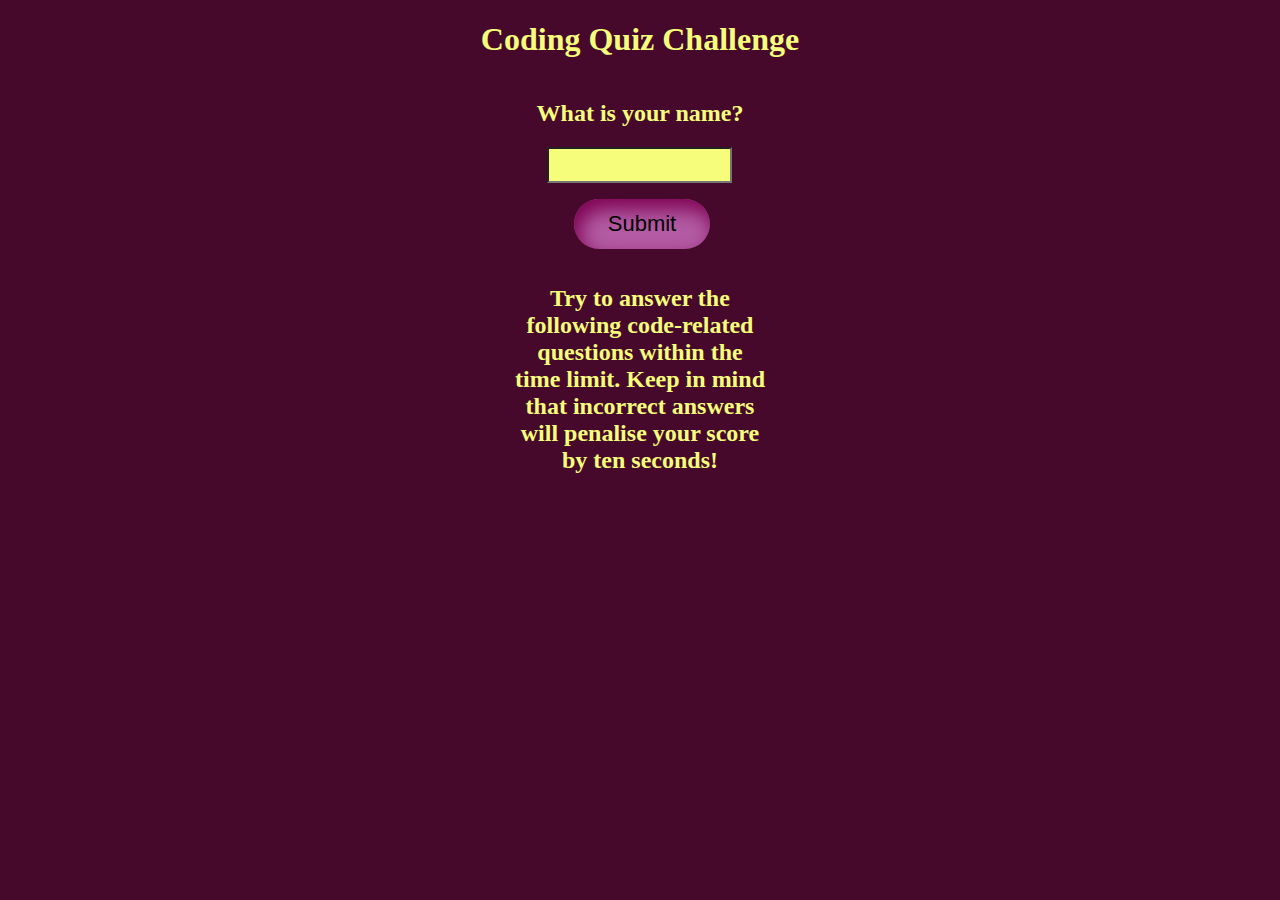
==== index.html @ b26085eb "added query selectors, variables, started timer" ====
<!DOCTYPE html>
<html lang="en">
	<head>
		<meta charset="UTF-8" />
		<meta name="viewport" content="width=device-width, initial-scale=1.0" />
		<meta http-equiv="X-UA-Compatible" content="ie=edge" />
		<title>Coding Quiz Challenge</title>
		<link rel="stylesheet" href="assets/style.css" />
	</head>
	<body>
		<!--This is the body/main container content-->
		<section class="wrapper">
			<header>
				<!--This is the container description/title-->
				<h1>Coding Quiz Challenge</h1>
			</header>
			<div class="card">
				<!--This is the card div-->
				<article>
					<h2 id="headerText">What is your name?</h2>
				</article>

				<div class="card-footer" class id="greetingInput">
					<input id="userName" />
					<button onclick="greeting()" class="btn">Submit</button>
					<div class="cardHeader">
						<!--This is the body font-->
						<h2>Try to answer the following code-related questions within the time limit. Keep in mind that incorrect answers will penalise your score by ten seconds!</h2>
					</div>
				</div>
				<button id="start">Start</button>
			</div>
		</section>

		<div id="questionOne">
			<h1>Question One</h1>
			<h2 id="Question">Commonly used data types do not include...</h2>
			<div class="questionSelections">
				<button id="strA" class="btn">Strings</button>
				<button id="booA" class="btn">Booleans</button>
				<button id="alrA" class="btn">Alerts</button>
				<button id="numA" class="btn">Numbers</button>
			</div>
		</div>
		<div class="timer-count"><h1 class="timeProperties">60</h1></div>
		<script src="assets/script.js"></script>
	</body>
</html>
---- assets/style.css ----
* {
	--Mauve: #46092c;
	--Citrus: #f5fd7b;
	--LightMauve: #b35ba4;
	background-color: var(--Mauve);
}

body {
	font-family: Georgia, "Times New Roman", Times, serif;
}

h1 {
	text-align: center;
	color: var(--Citrus);
}

h2 {
	text-align: center;
	color: var(--Citrus);
}

.card {
	display: flex;
	justify-content: center;
	flex-flow: column;
	align-items: center;
}

.card #start {
	max-width: 120px;
}

.cardHeader {
	display: flex;
	justify-content: center;
}
.card-footer {
	display: flex;
	flex-flow: column;
	max-width: 20%;
	align-items: center;
	margin: auto;
}
#userName {
	background-color: var(--Citrus);
	height: 30px;
}

.btn {
	border: none;
	background-color: var(--LightMauve);
	border-radius: 25px;
	color: black;
	display: flex;
	font-size: 22px;
	line-height: 22px;
	margin: 16px 16px 16px 20px;
	padding: 14px 34px;
	text-align: center;
	cursor: pointer;
	box-shadow: 5px 10px 20px rgb(125, 1, 81) inset;
}

#start {
	border: none;
	background-color: var(--LightMauve);
	border-radius: 25px;
	color: black;
	font-size: 22px;
	line-height: 22px;
	margin: 16px 16px 16px 20px;
	padding: 14px 34px;
	text-align: center;
	cursor: pointer;
	box-shadow: 5px 10px 20px rgb(125, 1, 81) inset;
}

.questionSelections {
	display: flex;
	justify-content: center;
}

.timeProperties {
	background-color: var(--Citrus);
	color: var(--Mauve);
	max-width: 10%;
	padding: 10px;
}

.timer-count {
	display: flex;
	justify-content: center;
}
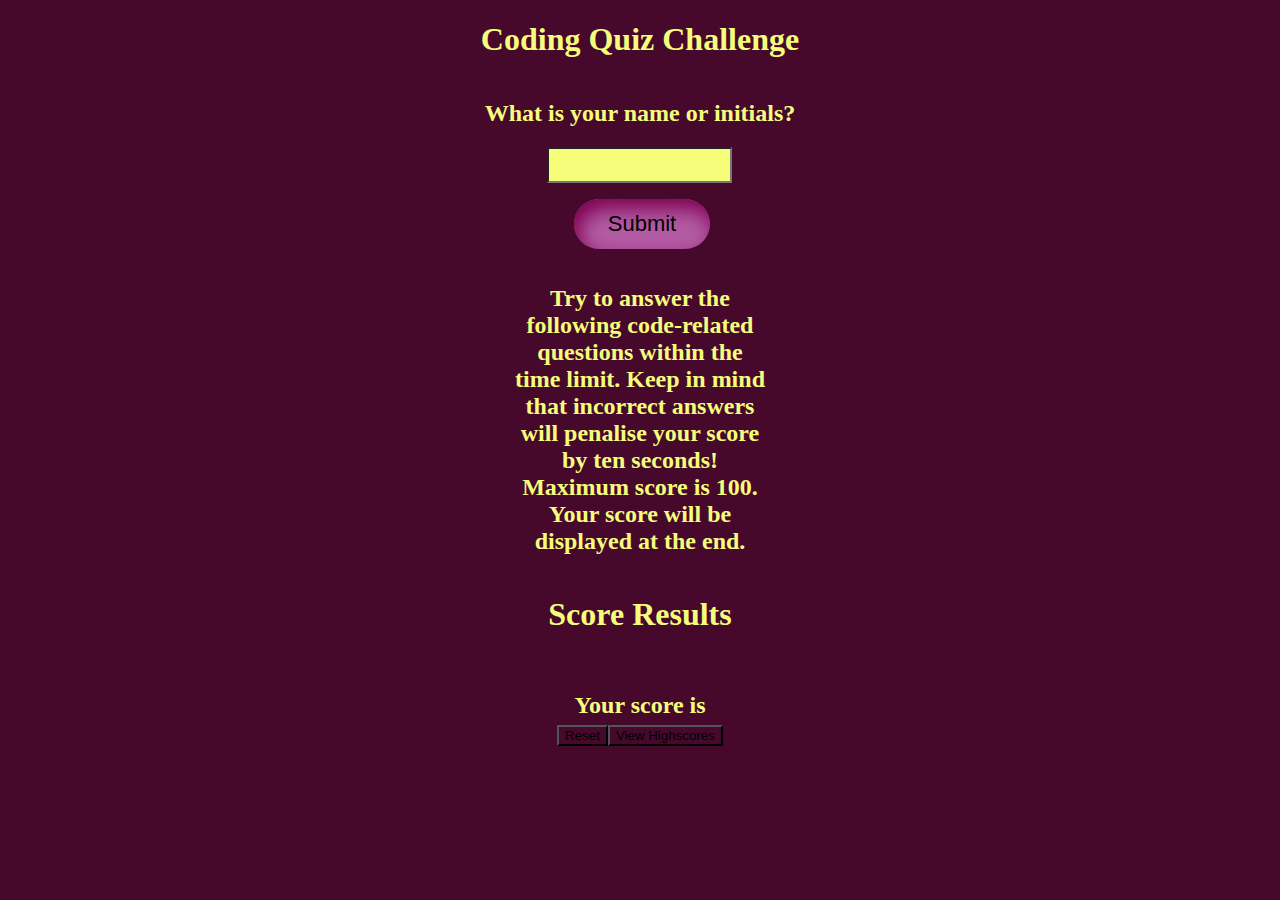
==== commit b1cb0b00: "added reset and highscores buttons" ====
--- a/index.html
+++ b/index.html
@@ -17,7 +17,7 @@
 			<div class="card">
 				<!--This is the card div-->
 				<article>
-					<h2 id="headerText">What is your name?</h2>
+					<h2 id="headerText">What is your name or initials?</h2>
 				</article>
 
 				<div class="card-footer" class id="greetingInput">
@@ -25,7 +25,7 @@
 					<button onclick="greeting()" class="btn">Submit</button>
 					<div class="cardHeader">
 						<!--This is the body font-->
-						<h2>Try to answer the following code-related questions within the time limit. Keep in mind that incorrect answers will penalise your score by ten seconds!</h2>
+						<h2>Try to answer the following code-related questions within the time limit. Keep in mind that incorrect answers will penalise your score by ten seconds! Maximum score is 100. Your score will be displayed at the end.</h2>
 					</div>
 				</div>
 				<button id="start">Start</button>
@@ -36,11 +36,61 @@
 			<h1>Question One</h1>
 			<h2 id="Question">Commonly used data types do not include...</h2>
 			<div class="questionSelections">
-				<button id="strA" class="btn">Strings</button>
-				<button id="booA" class="btn">Booleans</button>
-				<button id="alrA" class="btn">Alerts</button>
-				<button id="numA" class="btn">Numbers</button>
+				<button id="strA" class="btn" onclick="sFunction()">Strings</button>
+				<button id="booA" class="btn" onclick="bFunction()">Booleans</button>
+				<button id="alrA" class="btn" onclick="aFunction()">Alerts</button>
+				<button id="numA" class="btn" onclick="nFunction()">Numbers</button>
 			</div>
+		</div>
+		<div id="questionTwo">
+			<h1>Question Two</h1>
+			<h2 id="Question">The condition in an if/else statement is enclosed within</h2>
+			<div class="questionSelections">
+				<button id="quA" class="btn" onclick="qFunction()">Quotes</button>
+				<button id="curA" class="btn" onclick="cbFunction()">Curly Brackets</button>
+				<button id="parA" class="btn" onclick="prFunction()">Parentheses</button>
+				<button id="squA" class="btn" onclick="sqFunction()">Square Brackets</button>
+			</div>
+		</div>
+		<div id="questionThree">
+			<h1>Question Three</h1>
+			<h2 id="Question">A very useful tool used during development and debugging for printing content to the debugger is..."</h2>
+			<div class="questionSelections">
+				<button id="javA" class="btn" onclick="jFunction()">JavaScript</button>
+				<button id="terA" class="btn" onclick="tFunction()">Terminal/Bash</button>
+				<button id="forA" class="btn" onclick="flFunction()">For Loops</button>
+				<button id="conA" class="btn" onclick="clFunction()">Console.Log</button>
+			</div>
+		</div>
+		<div id="questionFour">
+			<h1>Question Four</h1>
+			<h2 id="Question">Arrays in JavaScript can be used to store...</h2>
+			<div class="questionSelections">
+				<button id="numsA" class="btn" onclick="nsFunction()">Numbers and Strings</button>
+				<button id="othA" class="btn" onclick="oaFunction()">Other Arrays</button>
+				<button id="bolA" class="btn" onclick="blFunction()">Booleans</button>
+				<button id="allA" class="btn" onclick="allFunction()">All of the Above</button>
+			</div>
+		</div>
+		<div id="questionFive">
+			<h1>Question Five</h1>
+			<h2 id="Question">String values must be enclosed within_when being assigned to variables.</h2>
+			<div class="questionSelections">
+				<button id="comA" class="btn" onclick="coFunction()">Commas</button>
+				<button id="cubA" class="btn" onclick="cuFunction()">Curly Brackets</button>
+				<button id="qutA" class="btn" onclick="quFunction()">Quotes</button>
+				<button id="paraA" class="btn" onclick="paFunction()">Parentheses</button>
+			</div>
+		</div>
+		<div id="results">
+			<h1>Score Results</h1>
+			<br />
+			<h2 class="scoreN">Your score is <span id="finalScore"></span><br /><button id="reset">Reset</button><button id="highscores">View Highscores</button></h2>
+		</div>
+		<div id="timeOut">
+			<h1>Score Results</h1>
+			<br />
+			<h2 class="scoreN">Your score is <span id="timeOutFinalScore"></span><br /><button id="reset">Reset</button><button id="highscores">View Highscores</button></h2>
 		</div>
 		<div class="timer-count"><h1 class="timeProperties">60</h1></div>
 		<script src="assets/script.js"></script>
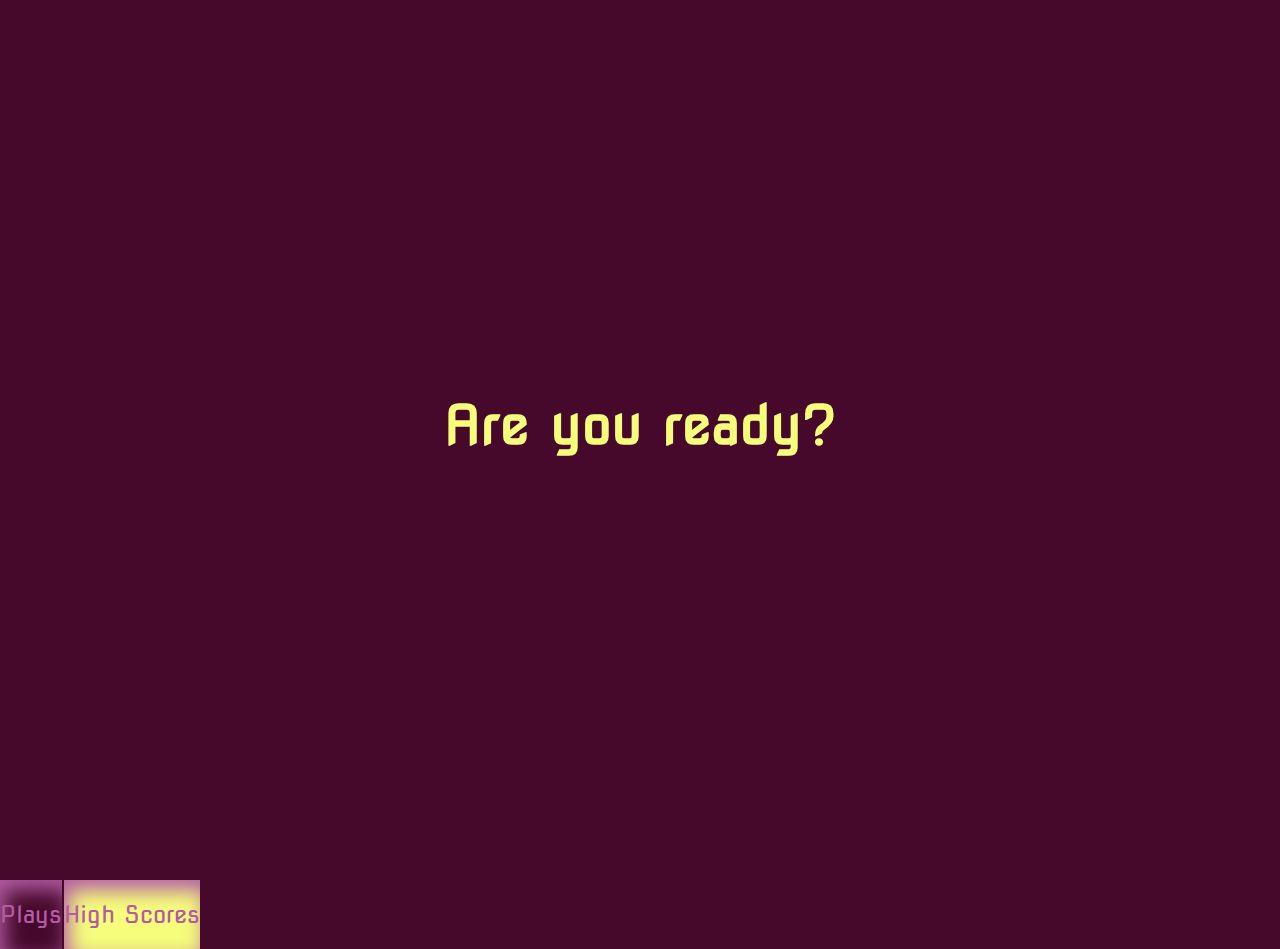
==== commit cb75d148: "changed HTML and CSS" ====
--- a/index.html
+++ b/index.html
@@ -9,90 +9,11 @@
 	</head>
 	<body>
 		<!--This is the body/main container content-->
-		<section class="wrapper">
-			<header>
-				<!--This is the container description/title-->
-				<h1>Coding Quiz Challenge</h1>
-			</header>
-			<div class="card">
-				<!--This is the card div-->
-				<article>
-					<h2 id="headerText">What is your name or initials?</h2>
-				</article>
-
-				<div class="card-footer" class id="greetingInput">
-					<input id="userName" />
-					<button onclick="greeting()" class="btn">Submit</button>
-					<div class="cardHeader">
-						<!--This is the body font-->
-						<h2>Try to answer the following code-related questions within the time limit. Keep in mind that incorrect answers will penalise your score by ten seconds! Maximum score is 100. Your score will be displayed at the end.</h2>
-					</div>
-				</div>
-				<button id="start">Start</button>
-			</div>
-		</section>
-
-		<div id="questionOne">
-			<h1>Question One</h1>
-			<h2 id="Question">Commonly used data types do not include...</h2>
-			<div class="questionSelections">
-				<button id="strA" class="btn" onclick="sFunction()">Strings</button>
-				<button id="booA" class="btn" onclick="bFunction()">Booleans</button>
-				<button id="alrA" class="btn" onclick="aFunction()">Alerts</button>
-				<button id="numA" class="btn" onclick="nFunction()">Numbers</button>
-			</div>
+		<div class="container">
+			<div id="home" class="flex-column flex-center"></div>
+			<h1>Are you ready?</h1>
 		</div>
-		<div id="questionTwo">
-			<h1>Question Two</h1>
-			<h2 id="Question">The condition in an if/else statement is enclosed within</h2>
-			<div class="questionSelections">
-				<button id="quA" class="btn" onclick="qFunction()">Quotes</button>
-				<button id="curA" class="btn" onclick="cbFunction()">Curly Brackets</button>
-				<button id="parA" class="btn" onclick="prFunction()">Parentheses</button>
-				<button id="squA" class="btn" onclick="sqFunction()">Square Brackets</button>
-			</div>
-		</div>
-		<div id="questionThree">
-			<h1>Question Three</h1>
-			<h2 id="Question">A very useful tool used during development and debugging for printing content to the debugger is..."</h2>
-			<div class="questionSelections">
-				<button id="javA" class="btn" onclick="jFunction()">JavaScript</button>
-				<button id="terA" class="btn" onclick="tFunction()">Terminal/Bash</button>
-				<button id="forA" class="btn" onclick="flFunction()">For Loops</button>
-				<button id="conA" class="btn" onclick="clFunction()">Console.Log</button>
-			</div>
-		</div>
-		<div id="questionFour">
-			<h1>Question Four</h1>
-			<h2 id="Question">Arrays in JavaScript can be used to store...</h2>
-			<div class="questionSelections">
-				<button id="numsA" class="btn" onclick="nsFunction()">Numbers and Strings</button>
-				<button id="othA" class="btn" onclick="oaFunction()">Other Arrays</button>
-				<button id="bolA" class="btn" onclick="blFunction()">Booleans</button>
-				<button id="allA" class="btn" onclick="allFunction()">All of the Above</button>
-			</div>
-		</div>
-		<div id="questionFive">
-			<h1>Question Five</h1>
-			<h2 id="Question">String values must be enclosed within_when being assigned to variables.</h2>
-			<div class="questionSelections">
-				<button id="comA" class="btn" onclick="coFunction()">Commas</button>
-				<button id="cubA" class="btn" onclick="cuFunction()">Curly Brackets</button>
-				<button id="qutA" class="btn" onclick="quFunction()">Quotes</button>
-				<button id="paraA" class="btn" onclick="paFunction()">Parentheses</button>
-			</div>
-		</div>
-		<div id="results">
-			<h1>Score Results</h1>
-			<br />
-			<h2 class="scoreN">Your score is <span id="finalScore"></span><br /><button id="reset">Reset</button><button id="highscores">View Highscores</button></h2>
-		</div>
-		<div id="timeOut">
-			<h1>Score Results</h1>
-			<br />
-			<h2 class="scoreN">Your score is <span id="timeOutFinalScore"></span><br /><button id="reset">Reset</button><button id="highscores">View Highscores</button></h2>
-		</div>
-		<div class="timer-count"><h1 class="timeProperties">60</h1></div>
-		<script src="assets/script.js"></script>
+		<a href="/game.html" class="btn">Plays</a>
+		<a href="/highscores.html" id="highscore-btn" class="btn">High Scores</a>
 	</body>
 </html>
--- a/assets/style.css
+++ b/assets/style.css
@@ -1,93 +1,90 @@
+@import url("https://fonts.googleapis.com/css2?family=Nova+Square&display=swap");
+
 * {
 	--Mauve: #46092c;
 	--Citrus: #f5fd7b;
 	--LightMauve: #b35ba4;
+	--Teal: rgb(15, 86, 106);
 	background-color: var(--Mauve);
-}
-
-body {
-	font-family: Georgia, "Times New Roman", Times, serif;
+	box-sizing: border-box;
+	margin: 0%;
+	padding: 0%;
+	font-size: 62%;
+	font-family: "Nova Square", cursive;
 }
 
 h1 {
-	text-align: center;
+	font-size: 5.4rem;
 	color: var(--Citrus);
+	margin-bottom: 5rem;
 }
 
 h2 {
-	text-align: center;
-	color: var(--Citrus);
+	font-size: 4.2 rem;
+	margin-bottom: 4rem;
 }
 
-.card {
+.container {
+	width: 100vh;
+	height: 100vh;
 	display: flex;
 	justify-content: center;
-	flex-flow: column;
+	align-items: center;
+	max-width: 80rem;
+	margin: 0 auto;
+	padding: 2rem;
+}
+
+.flex-column {
+	display: flex;
+	flex-direction: column;
+}
+
+.flex-center {
+	justify-content: center;
 	align-items: center;
 }
 
-.card #start {
-	max-width: 120px;
+.justify-center {
+	justify-content: center;
 }
 
-.cardHeader {
-	display: flex;
-	justify-content: center;
+.text-center {
+	text-align: center;
 }
-.card-footer {
-	display: flex;
-	flex-flow: column;
-	max-width: 20%;
-	align-items: center;
-	margin: auto;
-}
-#userName {
-	background-color: var(--Citrus);
-	height: 30px;
+
+.hidden {
+	display: none;
 }
 
 .btn {
-	border: none;
-	background-color: var(--LightMauve);
-	border-radius: 25px;
-	color: black;
-	display: flex;
-	font-size: 22px;
-	line-height: 22px;
-	margin: 16px 16px 16px 20px;
-	padding: 14px 34px;
+	font-size: 2.4rem;
+	padding: 2rem 0;
+	width: 30rem;
 	text-align: center;
+	margin-bottom: 1rem;
+	text-decoration: none;
+	color: var(--LightMauve);
 	cursor: pointer;
-	box-shadow: 5px 10px 20px rgb(125, 1, 81) inset;
+	box-shadow: 5px 10px 20px var(--LightMauve) inset;
 }
 
-#start {
-	border: none;
-	background-color: var(--LightMauve);
-	border-radius: 25px;
-	color: black;
-	font-size: 22px;
-	line-height: 22px;
-	margin: 16px 16px 16px 20px;
-	padding: 14px 34px;
-	text-align: center;
-	cursor: pointer;
-	box-shadow: 5px 10px 20px rgb(125, 1, 81) inset;
+.btn:hover {
+	color: var(--Teal);
+	transition: transform 150ms;
+	transform: scale(1.03);
 }
 
-.questionSelections {
-	display: flex;
-	justify-content: center;
+.btn[disabled]:hover {
+	cursor: not-allowed;
+	box-shadow: none;
+	transform: none;
 }
 
-.timeProperties {
-	background-color: var(--Citrus);
-	color: var(--Mauve);
-	max-width: 10%;
-	padding: 10px;
+#highscore-btn {
+	background: var(--Citrus);
 }
 
-.timer-count {
-	display: flex;
-	justify-content: center;
+#highscore-btn :hover {
+	box-shadow: 0 0.4rem 1.4rem 0 var(--LightMauve);
 }
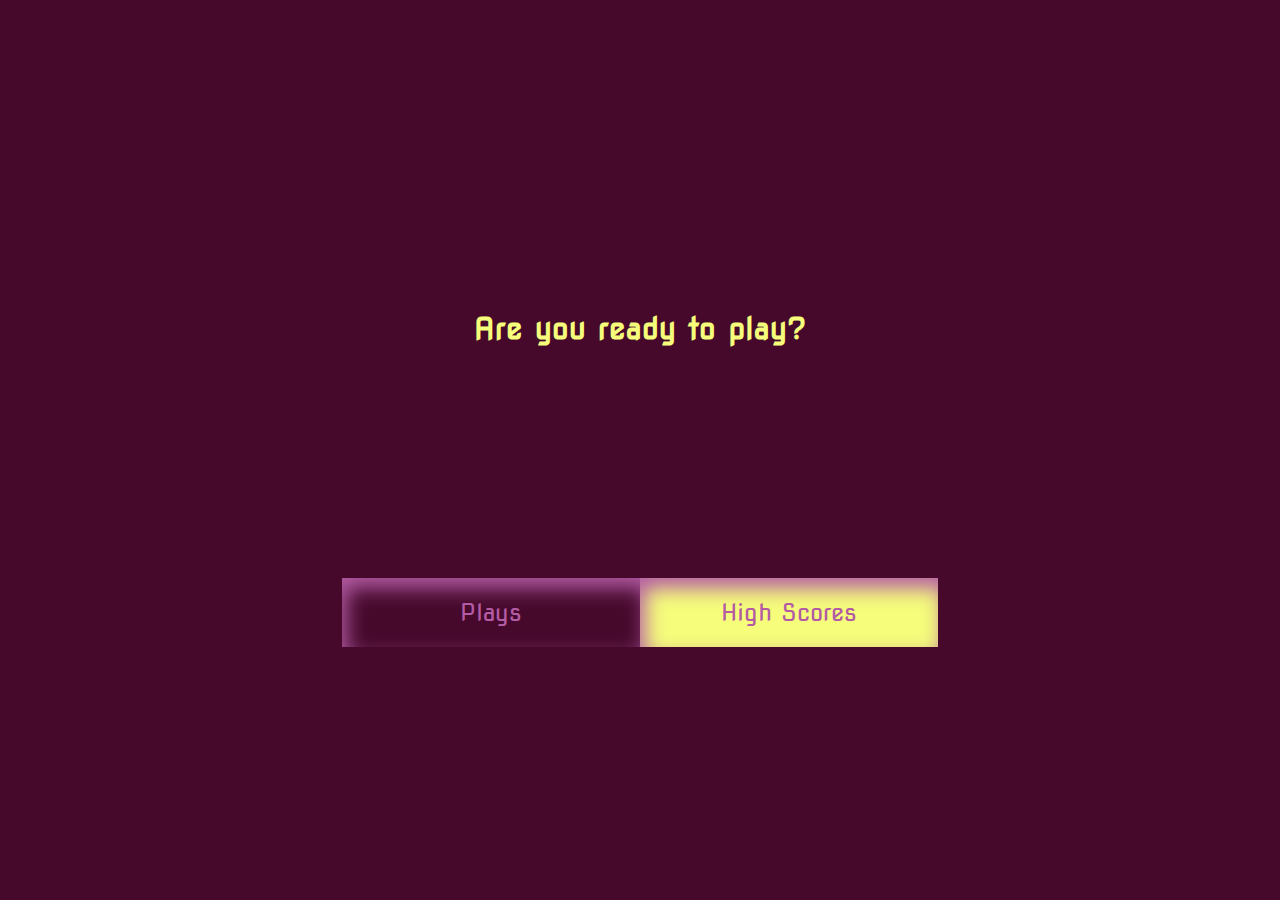
==== commit 61fe207b: "changed stylesheet link href" ====
--- a/index.html
+++ b/index.html
@@ -5,15 +5,19 @@
 		<meta name="viewport" content="width=device-width, initial-scale=1.0" />
 		<meta http-equiv="X-UA-Compatible" content="ie=edge" />
 		<title>Coding Quiz Challenge</title>
-		<link rel="stylesheet" href="assets/style.css" />
+		<link rel="stylesheet" href="./assets/style.css" />
+		<link rel="stylesheet" href="./game.css" />
 	</head>
 	<body>
 		<!--This is the body/main container content-->
 		<div class="container">
 			<div id="home" class="flex-column flex-center"></div>
-			<h1>Are you ready?</h1>
+			<h1>Are you ready to play?</h1>
 		</div>
-		<a href="/game.html" class="btn">Plays</a>
-		<a href="/highscores.html" id="highscore-btn" class="btn">High Scores</a>
+		<section class="buttons">
+			<a href="./game.html" class="btn">Plays</a>
+			<a href="./highscores.html" id="highscore-btn" class="btn">High Scores</a>
+			<script src="./assets/game.js"></script>
+		</section>
 	</body>
 </html>
--- a/assets/style.css
+++ b/assets/style.css
@@ -13,8 +13,12 @@
 	font-family: "Nova Square", cursive;
 }
 
+body {
+	padding: 10%;
+}
+
 h1 {
-	font-size: 5.4rem;
+	font-size: 3rem;
 	color: var(--Citrus);
 	margin-bottom: 5rem;
 }
@@ -25,8 +29,8 @@
 }
 
 .container {
-	width: 100vh;
-	height: 100vh;
+	width: 50vh;
+	height: 50vh;
 	display: flex;
 	justify-content: center;
 	align-items: center;
@@ -81,6 +85,12 @@
 	transform: none;
 }
 
+.buttons {
+	display: flex;
+	justify-content: center;
+	align-items: center;
+}
+
 #highscore-btn {
 	background: var(--Citrus);
 }
@@ -88,3 +98,52 @@
 #highscore-btn :hover {
 	box-shadow: 0 0.4rem 1.4rem 0 var(--LightMauve);
 }
+
+/*High Score Page*/
+
+.end-form-container {
+	width: 100%;
+	display: flex;
+	flex-direction: column;
+	align-items: center;
+	max-width: 30rem;
+}
+
+input {
+	margin-bottom: 1rem;
+	width: 20rem;
+	padding: 1.5rem;
+	font-size: 1.8rem;
+	border: none;
+	box-shadow: 0 0.1rem 1.4rem 0 var(--Citrus);
+}
+
+input::placeholder {
+	color: var(--Teal);
+}
+
+#username {
+	margin-bottom: 3rem;
+	width: 100%;
+	outline: none;
+}
+#end-text {
+	font-size: 2.4rem;
+	color: var(--LightMauve);
+	text-align: center;
+}
+
+#saveScoreBtn {
+	border: none;
+}
+
+.timer-count {
+	box-shadow: 0 0.1rem 1.4rem 0 var(--Citrus);
+	color: var(--Mauve);
+	max-width: 10%;
+	padding: 10px;
+	display: flex;
+	float: right;
+	margin-right: 20px;
+	margin-top: 120px;
+}
